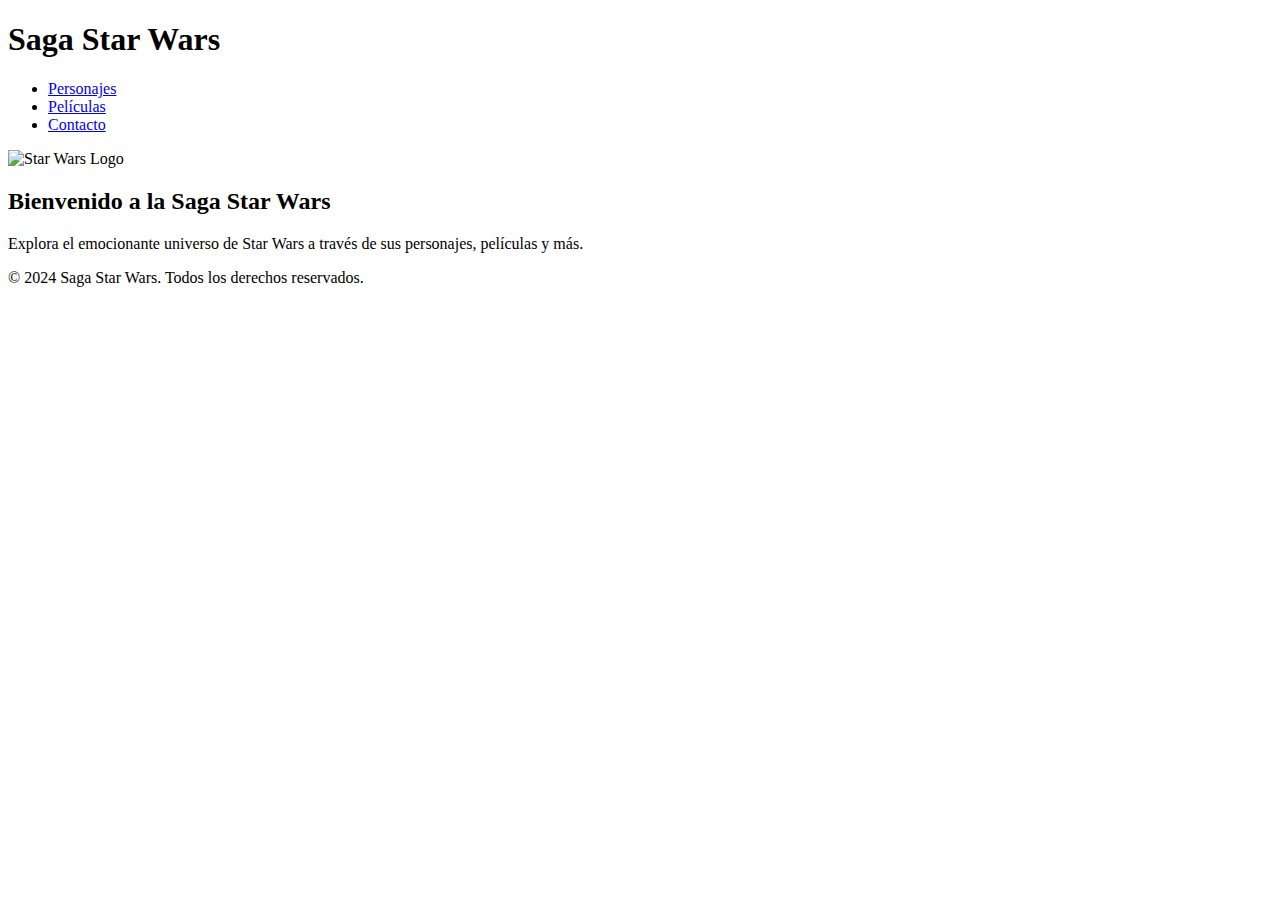
==== src/Ejercicio/html/index.html @ ffcabe93 "Initial commit" ====
<!DOCTYPE html>
<html lang="es">
<head>
  <meta charset="UTF-8">
  <meta name="viewport" content="width=device-width, initial-scale=1.0">
  <link rel="stylesheet" href="style.css">
  <title>Saga Star Wars</title>
</head>
<body>

<header class="main-header">
  <div class="container">
    <h1 class="site-title">Saga Star Wars</h1>
    <nav class="main-nav">
      <ul>
        <li><a href="personajes.html">Personajes</a></li>
        <li><a href="peliculas.html">Películas</a></li>
        <li><a href="formulario.html">Contacto</a></li>
      </ul>
    </nav>
  </div>
</header>

<section class="main-content index-content">
  <div class="container">
    <img src="https://example.com/star_wars_logo.jpg" alt="Star Wars Logo">
    <h2>Bienvenido a la Saga Star Wars</h2>
    <p>Explora el emocionante universo de Star Wars a través de sus personajes, películas y más.</p>
  </div>
</section>

<footer class="main-footer">
  <div class="container">
    <p>&copy; 2024 Saga Star Wars. Todos los derechos reservados.</p>
  </div>
</footer>

</body>
</html>
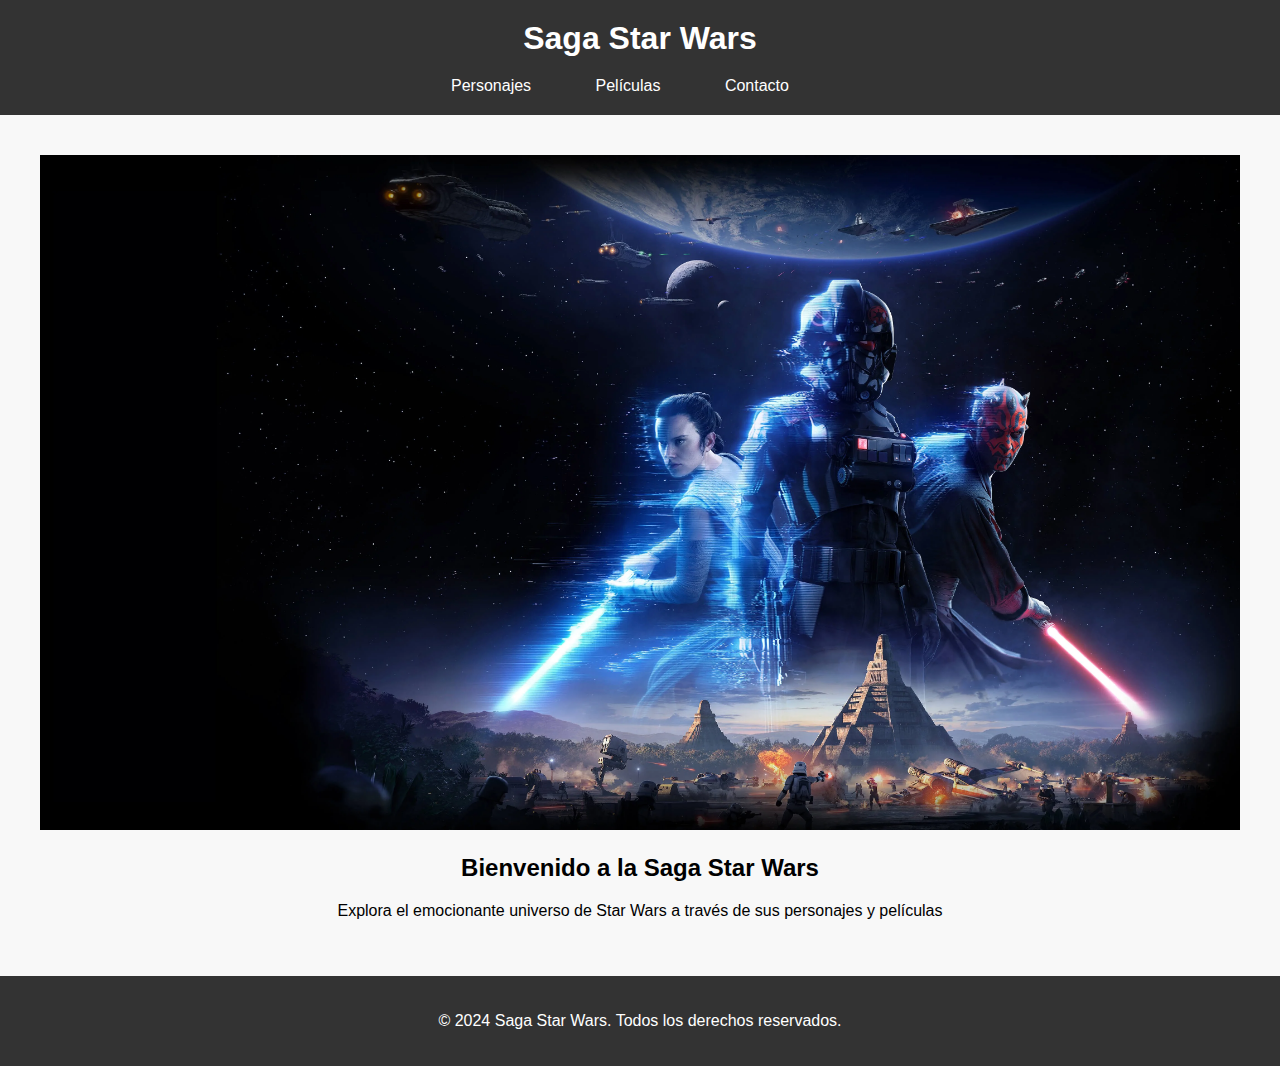
==== commit 0a3c07a8: "Final commit" ====
--- a/src/Ejercicio/html/index.html
+++ b/src/Ejercicio/html/index.html
@@ -3,7 +3,7 @@
 <head>
   <meta charset="UTF-8">
   <meta name="viewport" content="width=device-width, initial-scale=1.0">
-  <link rel="stylesheet" href="style.css">
+  <link rel="stylesheet" href="../css/style.css">
   <title>Saga Star Wars</title>
 </head>
 <body>
@@ -23,9 +23,9 @@
 
 <section class="main-content index-content">
   <div class="container">
-    <img src="https://example.com/star_wars_logo.jpg" alt="Star Wars Logo">
+    <img src="../resources/aJzLVihs5wjmdYLEW8yAcFfJC3PxepsA01p9fumoBSw.jpg.webp" alt="Star Wars Logo">
     <h2>Bienvenido a la Saga Star Wars</h2>
-    <p>Explora el emocionante universo de Star Wars a través de sus personajes, películas y más.</p>
+    <p>Explora el emocionante universo de Star Wars a través de sus personajes y películas</p>
   </div>
 </section>
 
--- a/src/Ejercicio/css/style.css
+++ b/src/Ejercicio/css/style.css
@@ -0,0 +1,107 @@
+body {
+    font-family: 'Arial', sans-serif;
+    margin: 0;
+    padding: 0;
+    background-color: #f8f8f8;
+    display: flex;
+    flex-direction: column;
+    min-height: 100vh;
+}
+
+.container {
+    max-width: 1200px;
+    margin: 0 auto;
+    padding: 0 20px;
+}
+
+.main-header {
+    background-color: #333;
+    color: white;
+    padding: 20px 0;
+    text-align: center;
+}
+
+.site-title {
+    margin: 0;
+    margin-bottom: 20px;
+}
+
+.main-nav ul {
+    list-style: none;
+    padding: 0;
+    margin: 0;
+    text-align: center; /* Centrar los enlaces */
+}
+
+.main-nav ul li {
+    display: inline;
+    margin-right: 40px;
+}
+
+.main-nav a {
+    text-decoration: none; /* Quitar subrayado de los enlaces */
+    color: white; /* Color blanco para los enlaces */
+    padding: 10px; /* Añadido espacio alrededor de los enlaces */
+}
+
+.main-content {
+    text-align: center;
+    padding: 40px 0;
+    flex: 1;
+}
+
+.main-content img {
+    max-width: 100%;
+}
+
+.main-footer {
+    background-color: #333;
+    color: white;
+    padding: 20px 0;
+    text-align: center;
+}
+
+/* Estilos específicos para las páginas Películas, Personajes y Formulario */
+
+.movie,
+.character,
+.contact-form {
+    margin: 20px 0;
+    text-align: left;
+}
+
+.movie img,
+.character img {
+    max-width: 100%;
+}
+
+.contact-form h2 {
+    text-align: center; /* Centrar el título del formulario */
+    margin-bottom: 20px;
+}
+
+.contact-form form {
+    max-width: 600px;
+    margin: 0 auto;
+}
+
+.contact-form label {
+    display: block;
+    margin-bottom: 10px;
+}
+
+.contact-form input,
+.contact-form textarea {
+    width: 100%;
+    padding: 10px;
+    margin-bottom: 20px;
+    box-sizing: border-box;
+}
+
+.contact-form button {
+    background-color: #333;
+    color: white;
+    padding: 15px 30px;
+    border: none;
+    cursor: pointer;
+}